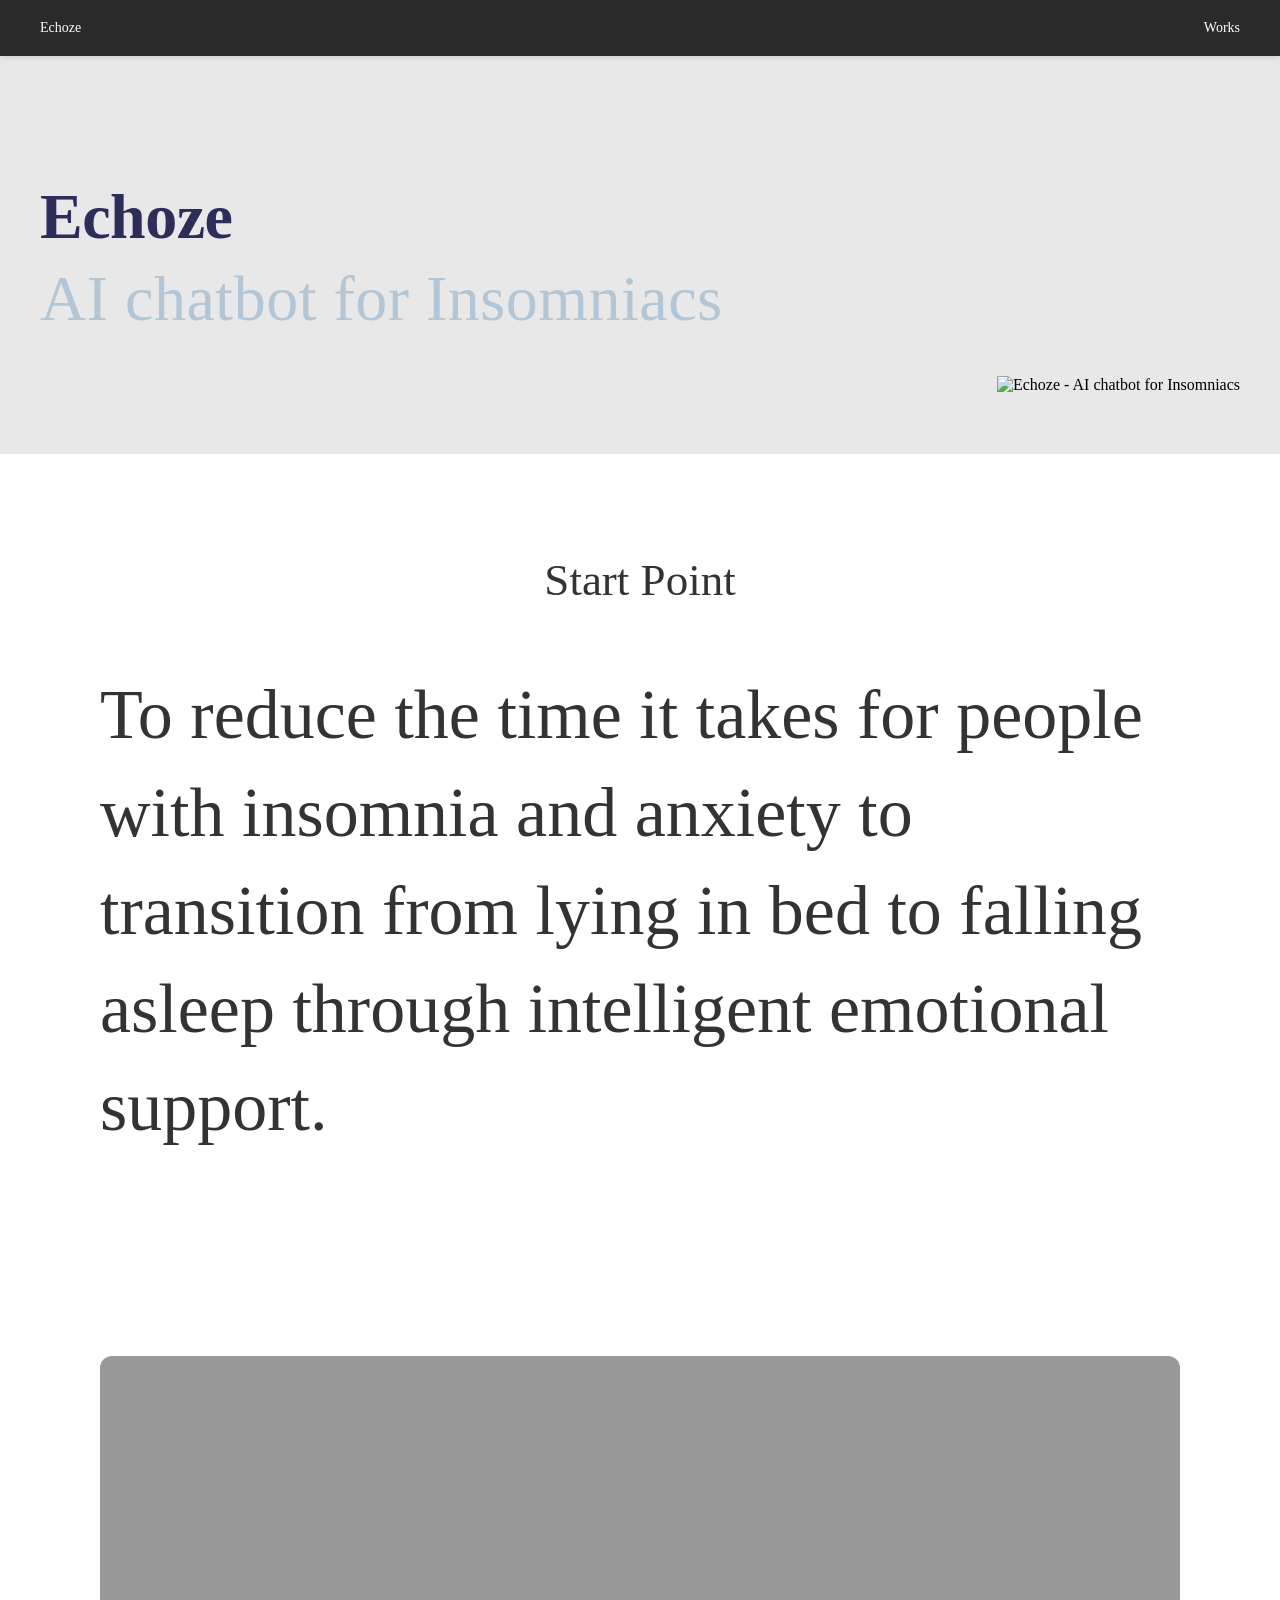
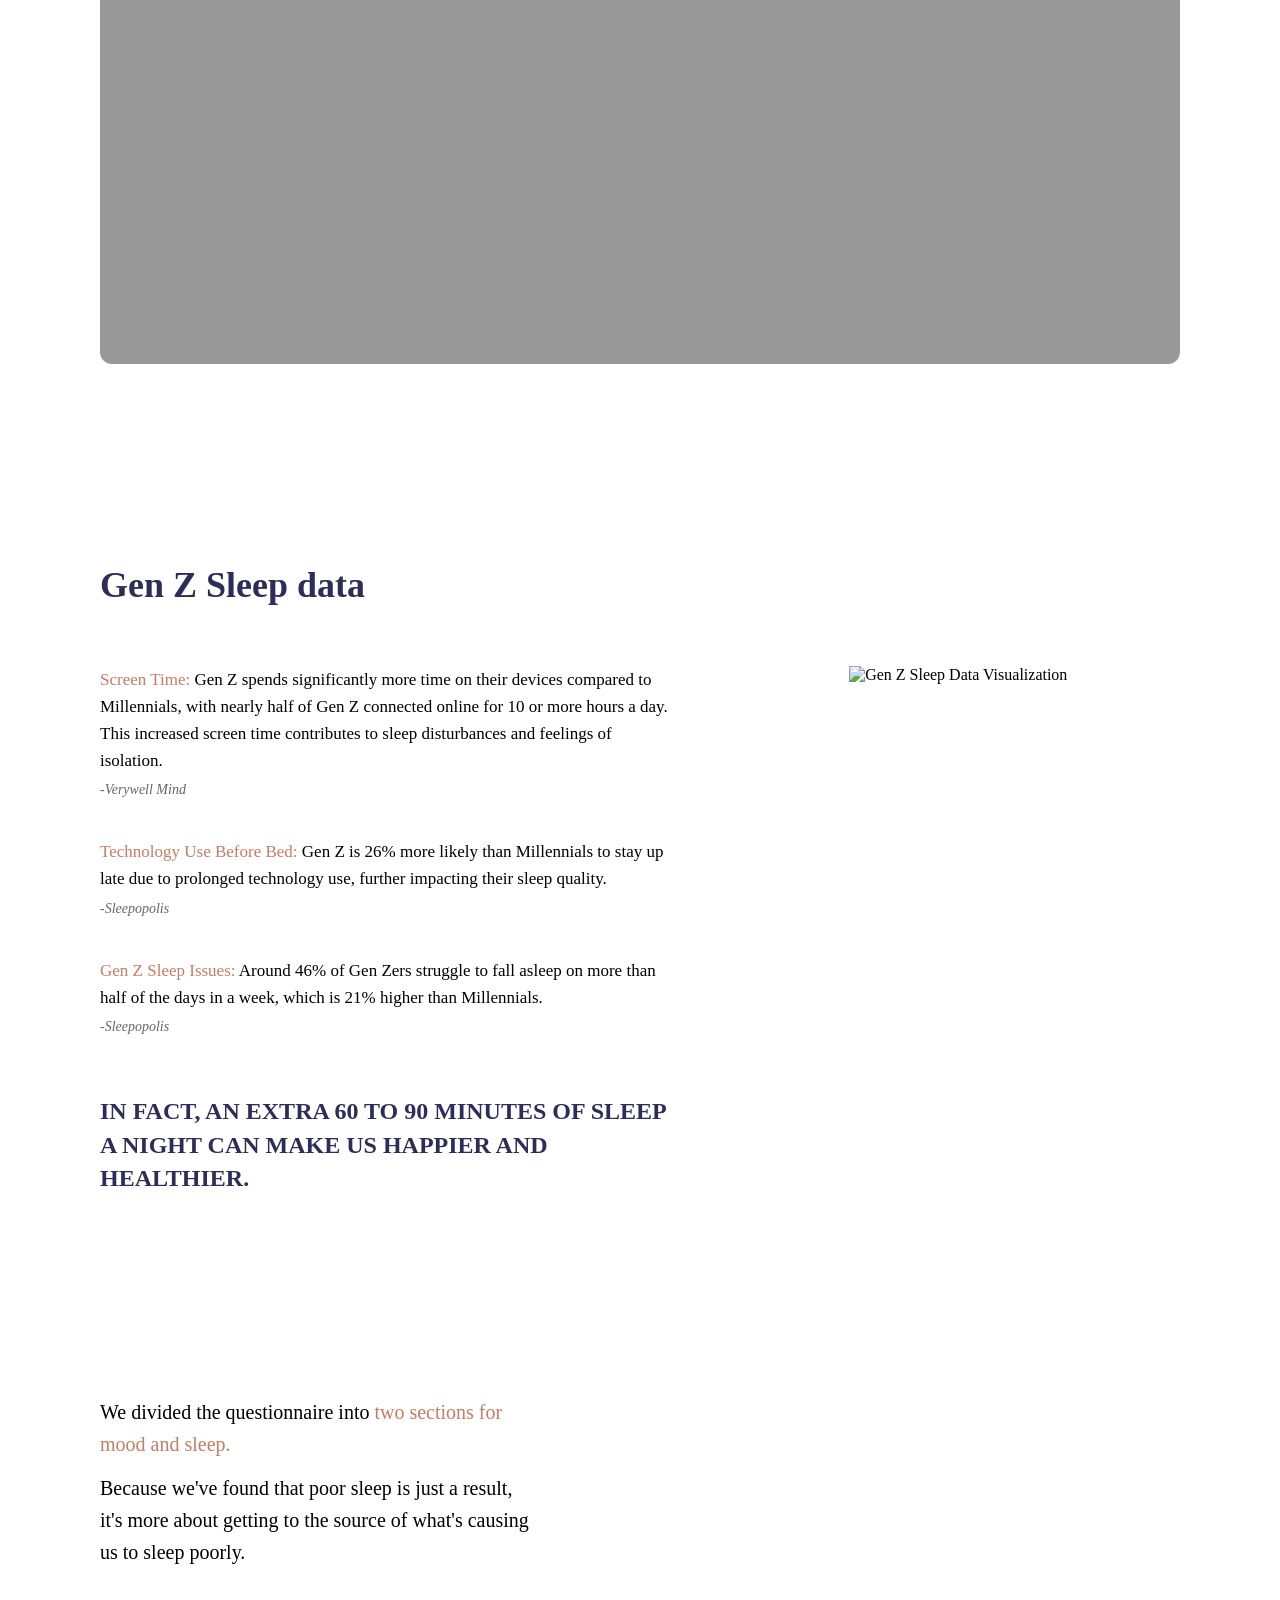
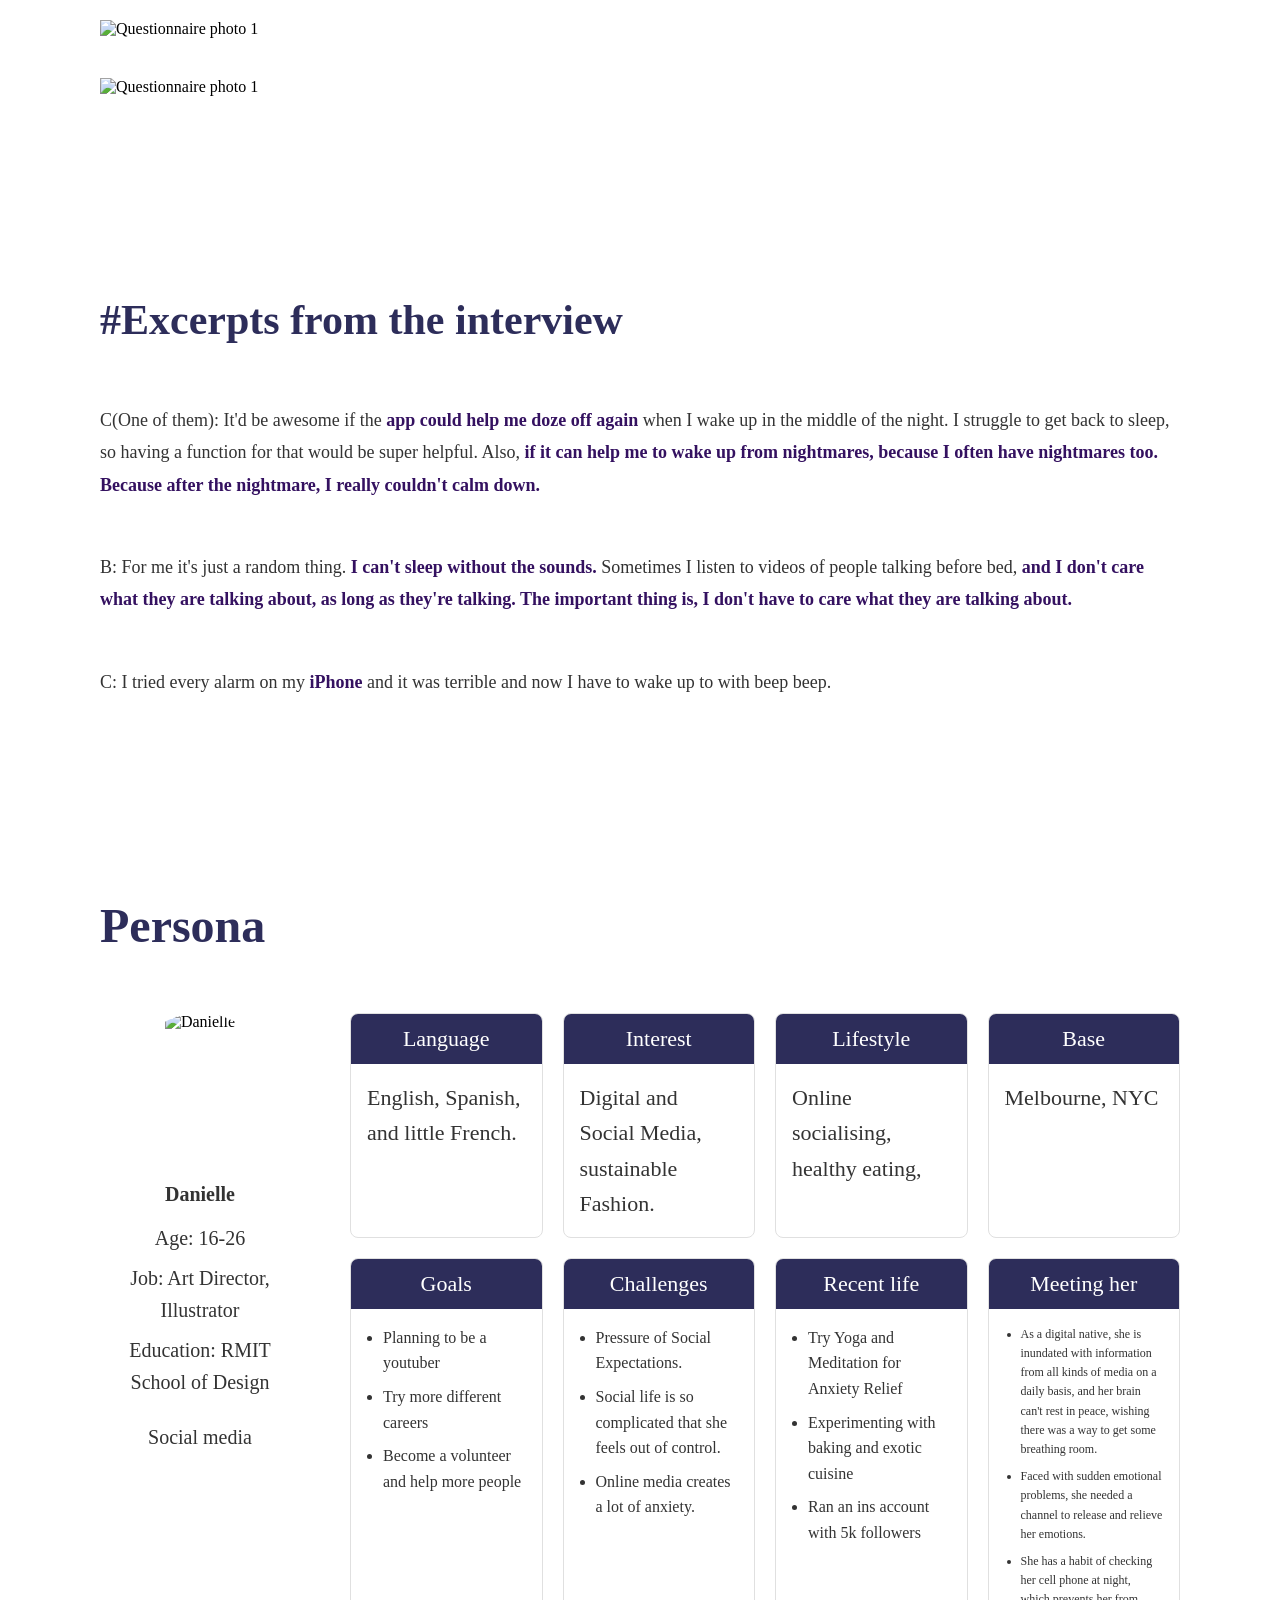
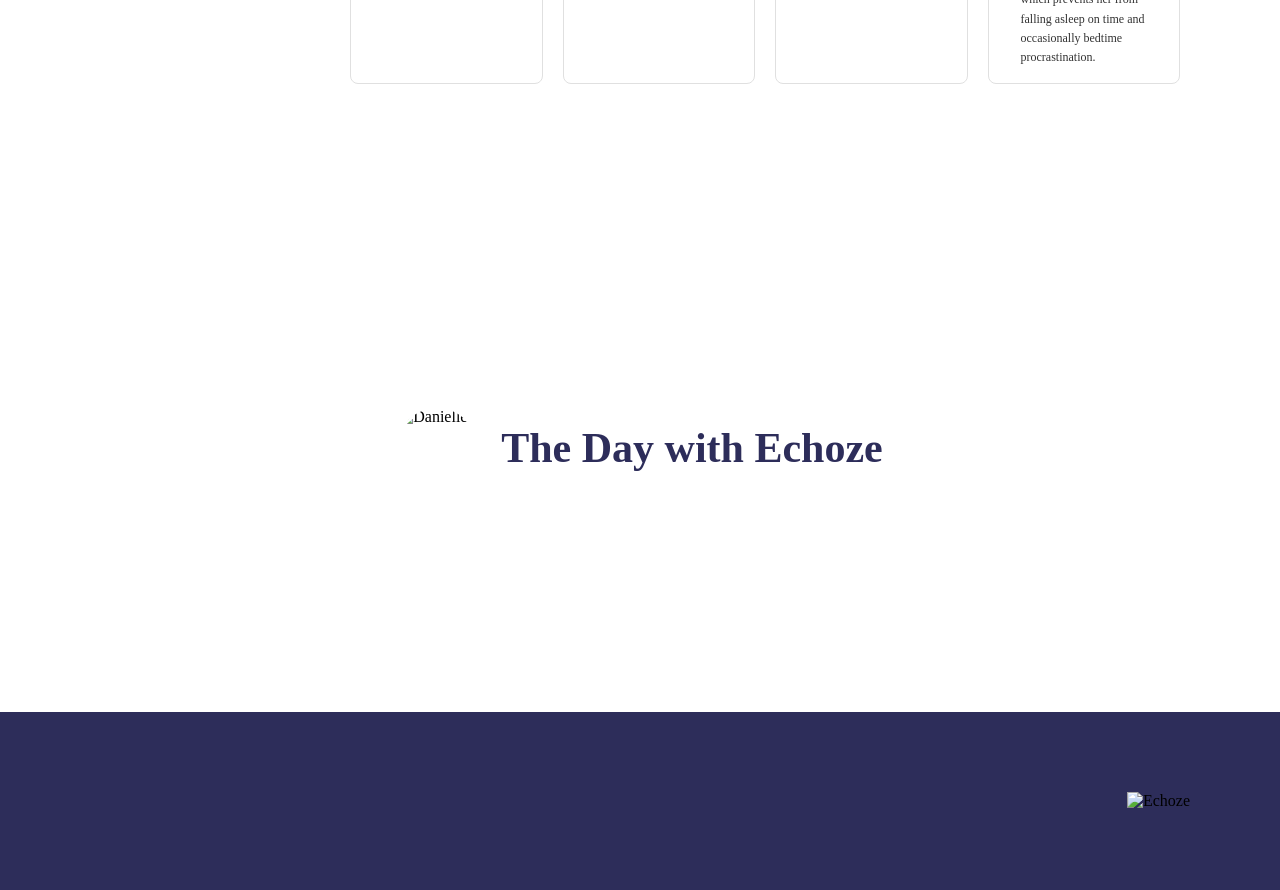
==== echoze.html @ 16c54534 "Draft Portfolio Web" ====
<!DOCTYPE html>
<html lang="zh-CN">
<head>
    <meta charset="UTF-8">
    <meta name="viewport" content="width=device-width, initial-scale=1.0">
    <title>Echoze - Yanqi Wang</title>
    <link rel="stylesheet" href="css/common.css">
    <link rel="stylesheet" href="css/echoze.css">
</head>
<body>
    <header class="header">
        <div class="header-left"><a href="index.html">Echoze</a></div>
        <div class="header-right">Works</div>
    </header>

    <main class="echoze-main">
        <section class="hero-section">
            <div class="hero-content">
                <h1 class="hero-title">Echoze </h1>
                <p class="hero-subtitle">AI chatbot for Insomniacs</p>
                <div class="hero-image">
                    <img src="img/echoze/1.png" alt="Echoze - AI chatbot for Insomniacs">
                </div>
            </div>
        </section>

        <section class="start-point-section">
            <div class="cont">
                <p class="start-point-label">Start Point</p>
                <p class="start-point-text">
                    To reduce the time it takes for people with insomnia and anxiety to transition from lying in bed to falling asleep through intelligent emotional support.
                </p>
                <div class="video-wrapper">
                    <iframe src="https://www.youtube.com/embed/DLwA-kIjRvY" title="YouTube video player" frameborder="0" allow="accelerometer; autoplay; clipboard-write; encrypted-media; gyroscope; picture-in-picture; web-share" allowfullscreen></iframe>
                </div>
            </div>
        </section>

        <section class="sleep-data-section">
            <div class="cont">
                <h2 class="sleep-data-title">Gen Z Sleep data</h2>
                <div class="sleep-data-content">
                    <div class="sleep-data-left">
                        <div class="data-item">
                            <p class="data-text"><span class="highlight">Screen Time:</span> Gen Z spends significantly more time on their devices compared to Millennials, with nearly half of Gen Z connected online for 10 or more hours a day. This increased screen time contributes to sleep disturbances and feelings of isolation.</p>
                            <p class="data-source">-Verywell Mind</p>
                        </div>
                        <div class="data-item">
                            <p class="data-text"><span class="highlight">Technology Use Before Bed:</span> Gen Z is 26% more likely than Millennials to stay up late due to prolonged technology use, further impacting their sleep quality.</p>
                            <p class="data-source">-Sleepopolis</p>
                        </div>
                        <div class="data-item">
                            <p class="data-text"><span class="highlight">Gen Z Sleep Issues:</span> Around 46% of Gen Zers struggle to fall asleep on more than half of the days in a week, which is 21% higher than Millennials.</p>
                            <p class="data-source">-Sleepopolis</p>
                        </div>
                        <p class="sleep-data-conclusion">IN FACT, AN EXTRA 60 TO 90 MINUTES OF SLEEP A NIGHT CAN MAKE US HAPPIER AND HEALTHIER.</p>
                    </div>
                    <div class="sleep-data-right">
                        <img src="img/echoze/2.png" alt="Gen Z Sleep Data Visualization">
                    </div>
                </div>
            </div>
        </section>

        <section class="questionnaire-section">
            <div class="cont">
                <div class="questionnaire-content">
                    <div class="questionnaire-text">
                        <p>We divided the questionnaire into <span class="highlight">two sections for mood and sleep.</span></p>
                        <p>Because we've found that poor sleep is just a result, it's more about getting to the source of what's causing us to sleep poorly.</p>
                    </div>
                    <div class="img-cont">
                        <img src="img/echoze/3.png" alt="Questionnaire photo 1">
                    </div>
                     <div class="img-cont">
                        <img src="img/echoze/4.png" alt="Questionnaire photo 1">
                    </div>
                    <!-- <div class="questionnaire-gallery">
                        <div class="gallery-row">
                            <div class="gallery-item"><img src="img/echoze/q1.png" alt="Questionnaire photo 1"></div>
                            <div class="gallery-item"><img src="img/echoze/q2.png" alt="Questionnaire photo 2"></div>
                            <div class="gallery-item"><img src="img/echoze/q3.png" alt="Questionnaire photo 3"></div>
                            <div class="gallery-item"><img src="img/echoze/q4.png" alt="Questionnaire photo 4"></div>
                        </div>
                        <div class="gallery-row">
                            <div class="gallery-item"><img src="img/echoze/q5.png" alt="Questionnaire photo 5"></div>
                            <div class="gallery-item"><img src="img/echoze/q6.png" alt="Questionnaire photo 6"></div>
                            <div class="gallery-item"><img src="img/echoze/q7.png" alt="Questionnaire photo 7"></div>
                        </div>
                    </div> -->
                </div>
            </div>
        </section>

        <section class="interview-section">
            <div class="cont">
                <h2 class="interview-title">#Excerpts from the interview</h2>
                <div class="interview-content">
                    <div class="interview-item">
                       
                        <p class="interview-text">  C(One of them): It'd be awesome if the <span class="highlight">app could help me doze off again</span> when I wake up in the middle of the night. I struggle to get back to sleep, so having a function for that would be super helpful. Also, <span class="highlight">if it can help me to wake up from nightmares, because I often have nightmares too. Because after the nightmare, I really couldn't calm down.</span></p>
                    </div>
                    <div class="interview-item">
                       
                        <p class="interview-text"> B: For me it's just a random thing. <span class="highlight">I can't sleep without the sounds.</span> Sometimes I listen to videos of people talking before bed, <span class="highlight">and I don't care what they are talking about, as long as they're talking. The important thing is, I don't have to care what they are talking about.</span></p>
                    </div>
                    <div class="interview-item">
                      
                        <p class="interview-text">   C: I tried every alarm on my <span class="highlight">iPhone</span> and it was terrible and now I have to wake up to with beep beep.</p>
                    </div>
                </div>
            </div>
        </section>

        <section class="persona-section">
            <div class="cont">
                <h2 class="persona-title">Persona</h2>
                <div class="persona-content">
                    <div class="persona-left">
                        <div class="persona-avatar">
                            <img src="img/echoze/5.png" alt="Danielle">
                        </div>
                        <p class="persona-name">Danielle</p>
                        <p class="persona-info">Age: 16-26</p>
                        <p class="persona-info">Job: Art Director,<br>Illustrator</p>
                        <p class="persona-info">Education: RMIT<br>School of Design</p>
                        <div class="persona-social">
                            <p class="social-label">Social media</p>
                            <div class="social-icons">
                                <span class="social-icon">
                                    <img src="./img/echoze/i1.png" alt="">
                                </span>
                                <span class="social-icon"><img src="./img/echoze/i2.png" alt=""></span>
                                <span class="social-icon"><img src="./img/echoze/i3.png" alt=""></span>
                                <span class="social-icon"><img src="./img/echoze/i4.png" alt=""></span>
                            </div>
                        </div>
                    </div>
                    <div class="persona-right">
                        <div class="persona-grid">
                            <div class="persona-card">
                                <div class="card-header">Language</div>
                                <div class="card-body">English, Spanish, and little French.</div>
                            </div>
                            <div class="persona-card">
                                <div class="card-header">Interest</div>
                                <div class="card-body">Digital and Social Media, sustainable Fashion.</div>
                            </div>
                            <div class="persona-card">
                                <div class="card-header">Lifestyle</div>
                                <div class="card-body">Online socialising, healthy eating,</div>
                            </div>
                            <div class="persona-card">
                                <div class="card-header">Base</div>
                                <div class="card-body">Melbourne, NYC</div>
                            </div>
                            <div class="persona-card">
                                <div class="card-header">Goals</div>
                                <div class="card-body">
                                    <ul style="font-size: 16px;">
                                        <li>Planning to be a youtuber</li>
                                        <li>Try more different careers</li>
                                        <li>Become a volunteer and help more people</li>
                                    </ul>
                                </div>
                            </div>
                            <div class="persona-card">
                                <div class="card-header">Challenges</div>
                                <div class="card-body">
                                    <ul style="font-size: 16px;">
                                        <li>Pressure of Social Expectations.</li>
                                        <li>Social life is so complicated that she feels out of control.</li>
                                        <li>Online media creates a lot of anxiety.</li>
                                    </ul>
                                </div>
                            </div>
                            <div class="persona-card">
                                <div class="card-header">Recent life</div>
                                <div class="card-body">
                                    <ul style="font-size: 16px;">
                                        <li>Try Yoga and Meditation for Anxiety Relief</li>
                                        <li>Experimenting with baking and exotic cuisine</li>
                                        <li>Ran an ins account with 5k followers</li>
                                    </ul>
                                </div>
                            </div>
                            <div class="persona-card">
                                <div class="card-header">Meeting her</div>
                                <div class="card-body">
                                    <ul style="font-size: 12px;">
                                        <li>As a digital native, she is inundated with information from all kinds of media on a daily basis, and her brain can't rest in peace, wishing there was a way to get some breathing room.</li>
                                        <li>Faced with sudden emotional problems, she needed a channel to release and relieve her emotions.</li>
                                        <li>She has a habit of checking her cell phone at night, which prevents her from falling asleep on time and occasionally bedtime procrastination.</li>
                                    </ul>
                                </div>
                            </div>
                        </div>
                    </div>
                </div>
                <div class="img-group">
                    <img src="./img/echoze/6.png" alt="">
                    <img src="./img/echoze/7.png" alt="">
                    <img src="./img/echoze/8.png" alt="">
                </div>
            </div>
        </section>

        <section class="day-section">
            <div class="cont">
                <div class="day-header">
                    <div class="day-avatar">
                        <img src="img/echoze/5.png" alt="Danielle">
                    </div>
                    <h2 class="day-title">The Day with Echoze</h2>
                </div>
                <div class="img-group">
                    <img src="./img/echoze/10.png" alt="">
                    <img src="./img/echoze/11.png" alt="" style="margin-bottom: -300px;">
                    <img src="./img/echoze/12.png" alt="">
                </div>
            </div>
        </section>
    </main>

    <footer class="echoze-footer">
        <div class="footer-content">
            <div class="footer-logo">
                <img src="img/echoze/logo.png" alt="Echoze">
            </div>
        </div>
    </footer>
</body>
</html>
---- css/common.css ----
*{
    margin: 0;
    padding: 0;
    box-sizing: border-box;
}
a {
    text-decoration: none;
}
.section {
    /* min-height: 100vh; */
    /* display: flex; */
   
    padding: 60px 80px;
    background-color: #fff;
}

.cont {
    max-width: 1100px;
    margin: 0 auto 0 auto;
    width: 90%;
}
.img-cont {
   
}
.img-cont img {
    width: 100%;
    height: auto;
     
}
/* Header */
.header {
    display: flex;
    justify-content: space-between;
    align-items: center;
    padding: 20px 40px;
    background-color: #fff;
    position: fixed;
    top: 0;
    left: 0;
    right: 0;
    z-index: 100;
    box-shadow: 0 2px 4px rgba(0, 0, 0, 0.1);
}

.header-left {
    font-size: 14px;
    color: #333;
}
.header-left a {
    color: #fff;
}
.header-right {
    font-size: 14px;
    color: #333;
}
.center-section .cont{
       max-width: 1400px;
    margin: 0 auto;
    padding: 80px 0;
}
---- css/echoze.css ----
/* Echoze Page Styles */
* {
    margin: 0;
    padding: 0;
    box-sizing: border-box;
}

body {
}

.header {
    background-color: #2a2a2a;
}

.header-left,
.header-right {
    color: #fff;
}

.echoze-main {
    flex: 1;
    width: 100%;
}

.hero-section {
    
    display: flex;
    flex-direction: column;
    justify-content: center;
    padding:180px 40px 60px 40px;
    background-color: #e8e8e8;
}

.hero-content {
    max-width: 1400px;
    margin: 0 auto;
    width: 100%;
}

.hero-title {
    font-size: 64px;
    font-weight: 600;
    color: #2d2d5a;
    margin-bottom: 8px;
    letter-spacing: -0.5px;
}

.hero-subtitle {
    font-size:64px;
    font-weight: 300;
    color: #B2C6D5;
    margin-bottom: 40px;
    letter-spacing: 0.5px;
}

.hero-image {
    width: 100%;
    border-radius: 4px;
     text-align: right;
    overflow: hidden;
}

.hero-image img {
    width:80%;
    height: auto;
     
}

/* Start Point Section */
.start-point-section {
    
    display: flex;
    flex-direction: column;
    padding: 100px 40px;
    background-color: #fff;
}

 

.start-point-label {
    font-size: 45px;
    color: #333;
    margin-bottom: 60px;
    font-weight: 400;
    text-align: center;
}

.start-point-text {
    font-size: 70px;
    line-height: 1.4;
    color: #333;
    font-family: serif;
    text-align: left;
    font-weight: 400;
    margin-bottom: 200px;
}

.video-wrapper {
    position: relative;
    width: 100%;
    padding-bottom: 56.25%;
    height: 0;
    overflow: hidden;
    border-radius: 12px;
    background-color: #999;
}

.video-wrapper iframe {
    position: absolute;
    top: 0;
    left: 0;
    width: 100%;
    height: 100%;
    border: none;
}

/* Sleep Data Section */
.sleep-data-section {
    display: flex;
    flex-direction: column;
    padding: 100px 40px;
}

.sleep-data-title {
    font-size: 36px;
    font-weight: 600;
    color: #2d2d5a;
    margin-bottom: 60px;
}

.sleep-data-content {
    display: flex;
    gap: 60px;
    align-items: flex-start;
}

.sleep-data-left {
    flex: 1.3;
    display: flex;
    flex-direction: column;
    gap: 40px;
}

.data-item {
    display: flex;
    flex-direction: column;
    gap: 8px;
}

.data-text {
    font-size: 17px;
    line-height: 1.6;
}

.data-text .highlight {
    color: #c97b63;
    font-weight: 500;
}

.data-source {
    font-size: 14px;
    color: #666;
    font-style: italic;
}

.sleep-data-conclusion {
    font-size: 24px;
    font-weight: 600;
    color: #2d2d5a;
    line-height: 1.4;
    margin-top: 20px;
}

.sleep-data-right {
    flex: 1;
    display: flex;
    justify-content: center;
    align-items: center;
}

.sleep-data-right img {
    max-width: 100%;
    height: auto;
    display: block;
}

/* Questionnaire Section */
.questionnaire-section {
    padding: 100px 40px;
    background-color: #fff;
}

.questionnaire-content {
    display: flex;
    flex-direction: column;
    gap: 40px;
}

.questionnaire-text {
    max-width: 40%;
}

.questionnaire-text p {
    font-size: 20px;
    line-height: 1.6;
    margin-bottom: 12px;
}

.questionnaire-text .highlight {
    color: #c97b63;
    font-weight: 500;
}

.questionnaire-gallery {
    display: flex;
    flex-direction: column;
    gap: 12px;
}

.gallery-row {
    display: flex;
    gap: 12px;
}

.gallery-row:first-child {
    display: grid;
    grid-template-columns: repeat(4, 1fr);
    gap: 12px;
}

.gallery-row:last-child {
    display: grid;
    grid-template-columns: repeat(3, 1fr);
    gap: 12px;
}

.gallery-item {
    border-radius: 8px;
    overflow: hidden;
}

.gallery-item img {
    width: 100%;
    height: 100%;
    object-fit: cover;
    display: block;
}

/* Interview Section */
.interview-section {
    padding: 100px 40px;
    background-color: #fff;
}

.interview-title {
    font-size: 42px;
    font-weight: 700;
    color: #2d2d5a;
    margin-bottom: 60px;
}

.interview-content {
    display: flex;
    flex-direction: column;
    gap: 50px;
}

.interview-item {
    display: flex;
    flex-direction: column;
    gap: 12px;
}

.interview-speaker {
    font-size: 18px;
    display: inline-block;
    color: #2d2d5a;
    font-weight: 500;
}

.interview-text {
    font-size: 18px;
    line-height: 1.8;
    color: #333;
}

.interview-text .highlight {
    color: #341160;
    font-weight: 700;
}

/* Persona Section */
.persona-section {
    padding: 100px 40px;
    background-color: #fff;
}

.persona-title {
    font-size: 48px;
    font-weight: 700;
    color: #2d2d5a;
    margin-bottom: 60px;
}

.persona-content {
    display: flex;
    gap: 50px;
}

.persona-left {
    flex: 0 0 200px;
    display: flex;
    flex-direction: column;
    align-items: center;
    text-align: center;
}

.persona-avatar {
    width: 150px;
    height: 150px;
    border-radius: 50%;
    overflow: hidden;
    margin-bottom: 20px;
}

.persona-avatar img {
    width: 100%;
    height: 100%;
    object-fit: cover;
}

.persona-name {
    font-size: 20px;
    font-weight: 600;
    color: #333;
    margin-bottom: 16px;
}

.persona-info {
    font-size: 20px;
    color: #333;
    line-height: 1.6;
    margin-bottom: 8px;
}

.persona-social {
    margin-top: 20px;
}

.social-label {
    font-size: 20px;
    color: #333;
    margin-bottom: 10px;
}

.social-icons {
    display: flex;
    gap: 12px;
    justify-content: center;
}

.social-icon {
    width: 28px;
    height: 28px;
    color: #fff;
    border-radius: 4px;
    display: flex;
    align-items: center;
    justify-content: center;
    font-size: 12px;
}
.social-icon img{
    width: 100%;
}
.persona-right {
    flex: 1;
}

.persona-grid {
    display: grid;
    grid-template-columns: repeat(4, 1fr);
    gap: 20px;
}

.persona-card {
    border: 1px solid #e0e0e0;
    border-radius: 8px;
    overflow: hidden;
}

.card-header {
    background-color: #2d2d5a;
    color: #fff;
    padding: 12px 16px;
    font-size: 22px;
    font-weight: 500;
    text-align: center;
}

.card-body {
    padding: 16px;
    font-size: 22px;
    line-height: 1.6;
    color: #333;
}

.card-body ul {
    list-style: disc;
    padding-left: 16px;
}

.card-body li {
    margin-bottom: 8px;
}

.card-body li:last-child {
    margin-bottom: 0;
}

.img-group img{
    width: 100%;
   padding: 80px 0;
}

/* Day Section */
.day-section {
    padding: 60px 40px;
    background-color: #fff;
}

.day-header {
    display: flex;
    align-items: center;
    justify-content: center;
    gap: 24px;
}

.day-avatar {
    width: 80px;
    height: 80px;
    border-radius: 50%;
    overflow: hidden;
    flex-shrink: 0;
}

.day-avatar img {
    width: 100%;
    height: 100%;
    object-fit: cover;
}

.day-title {
    font-size: 42px;
    font-weight: 700;
    color: #2d2d5a;
}

/* Footer */
.echoze-footer {
    background-color: #2d2d5a;
    padding: 80px;
}

.footer-content {
    max-width: 1100px;
    margin: 0 auto;
    display: flex;
    justify-content: flex-end;
    align-items: center;
}

.footer-logo img {
    height: 40px;
    width: auto;
}
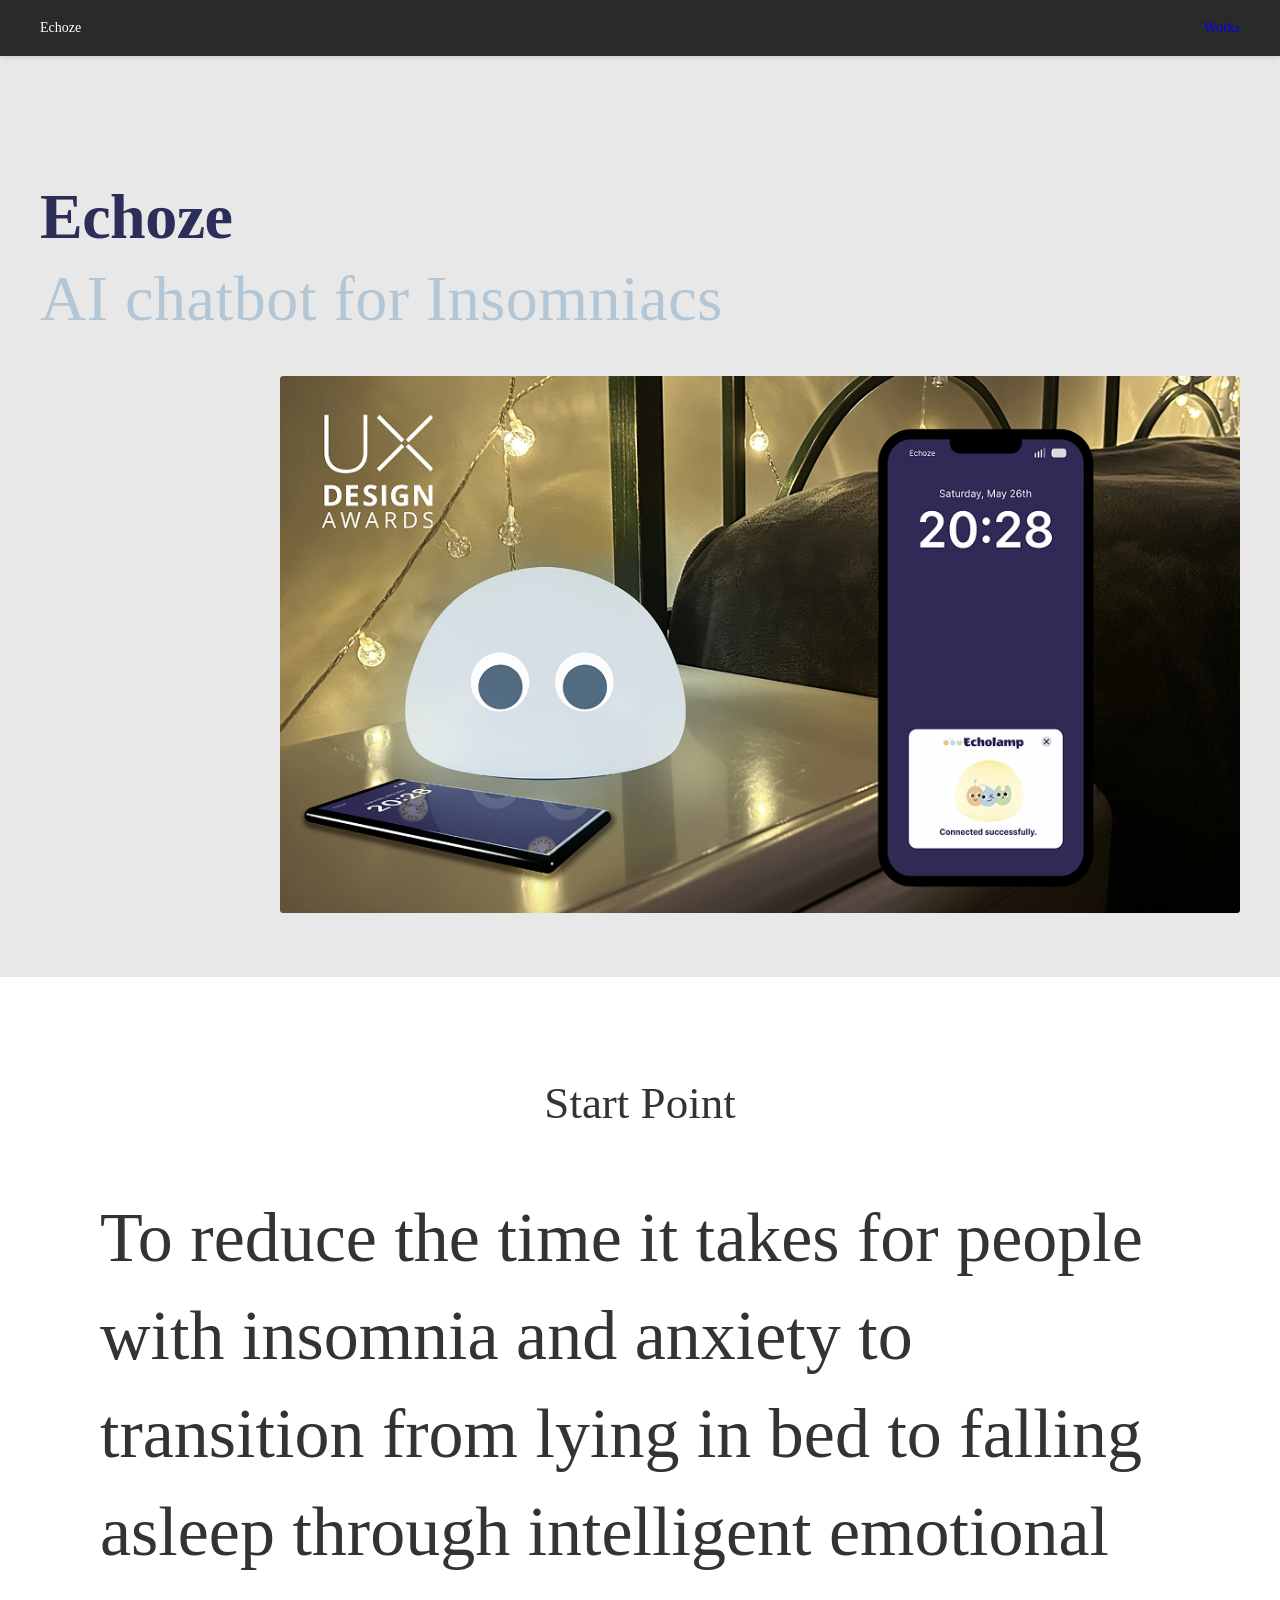
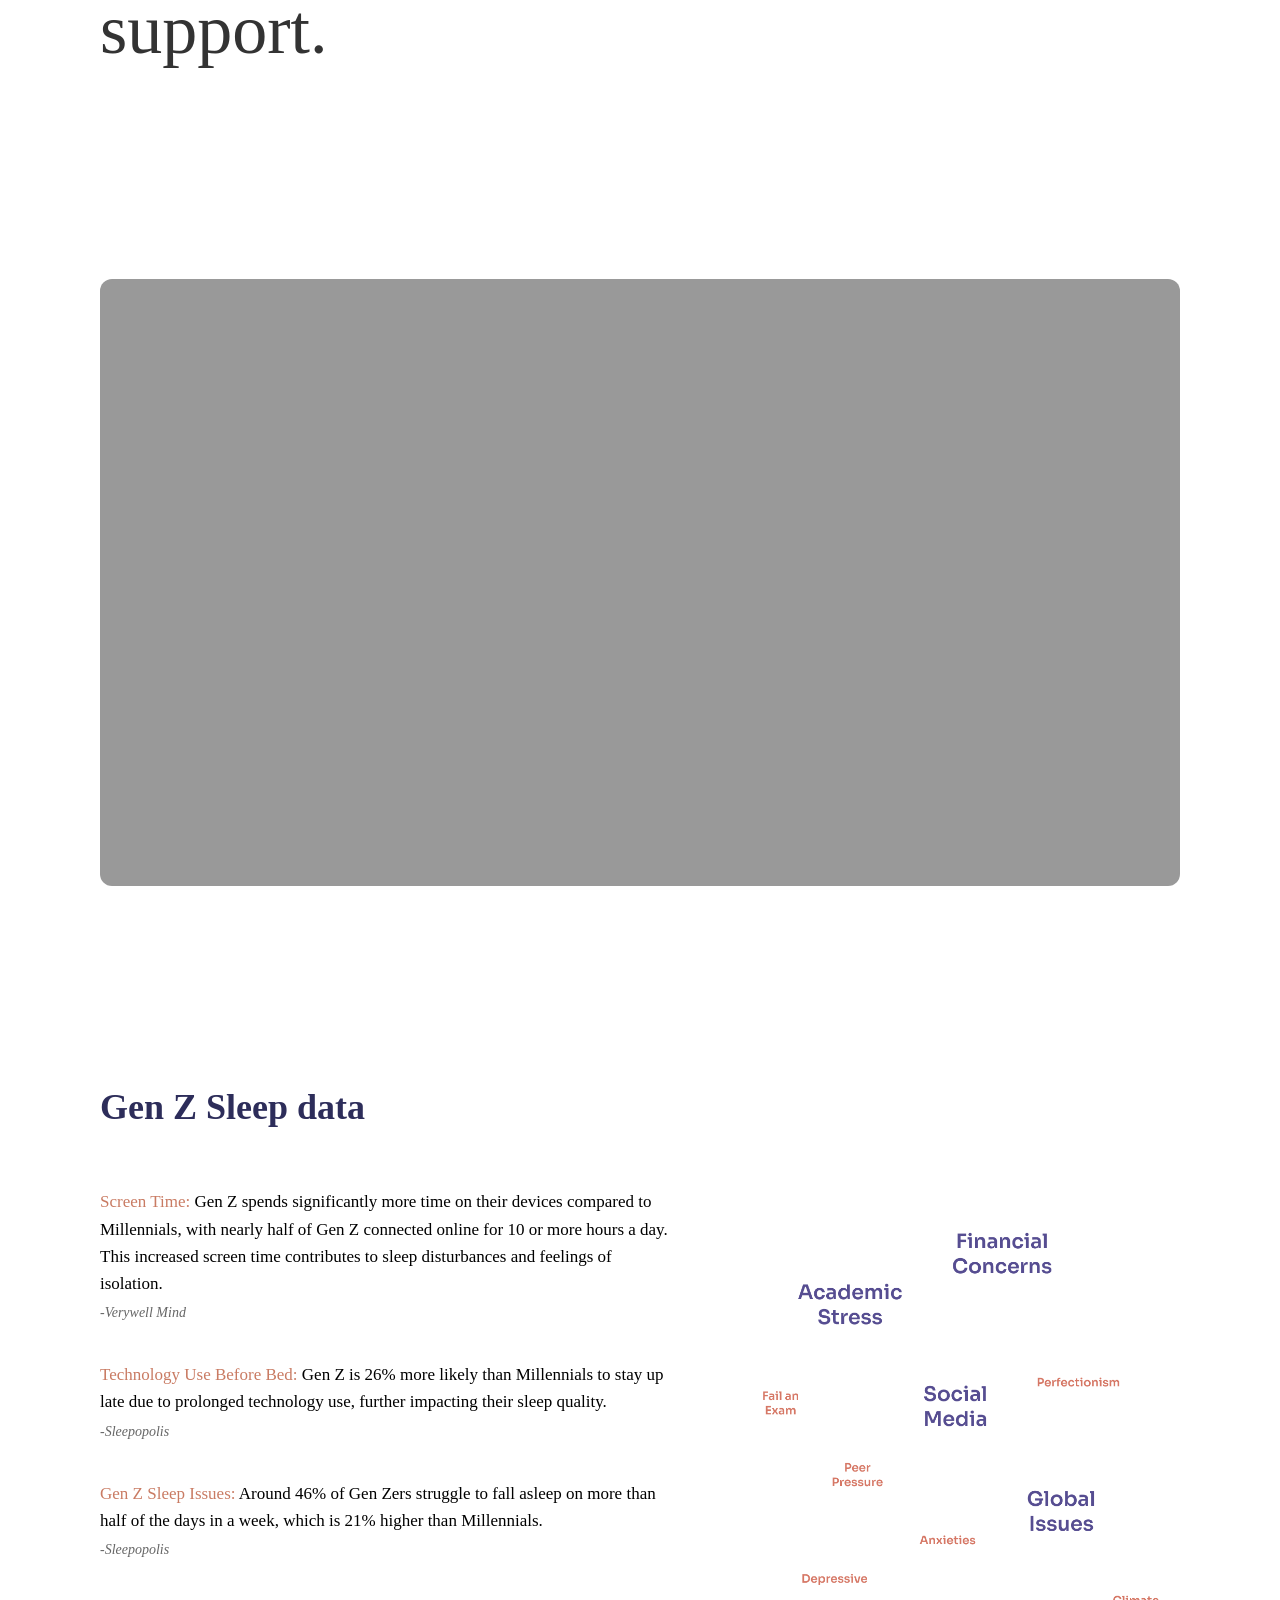
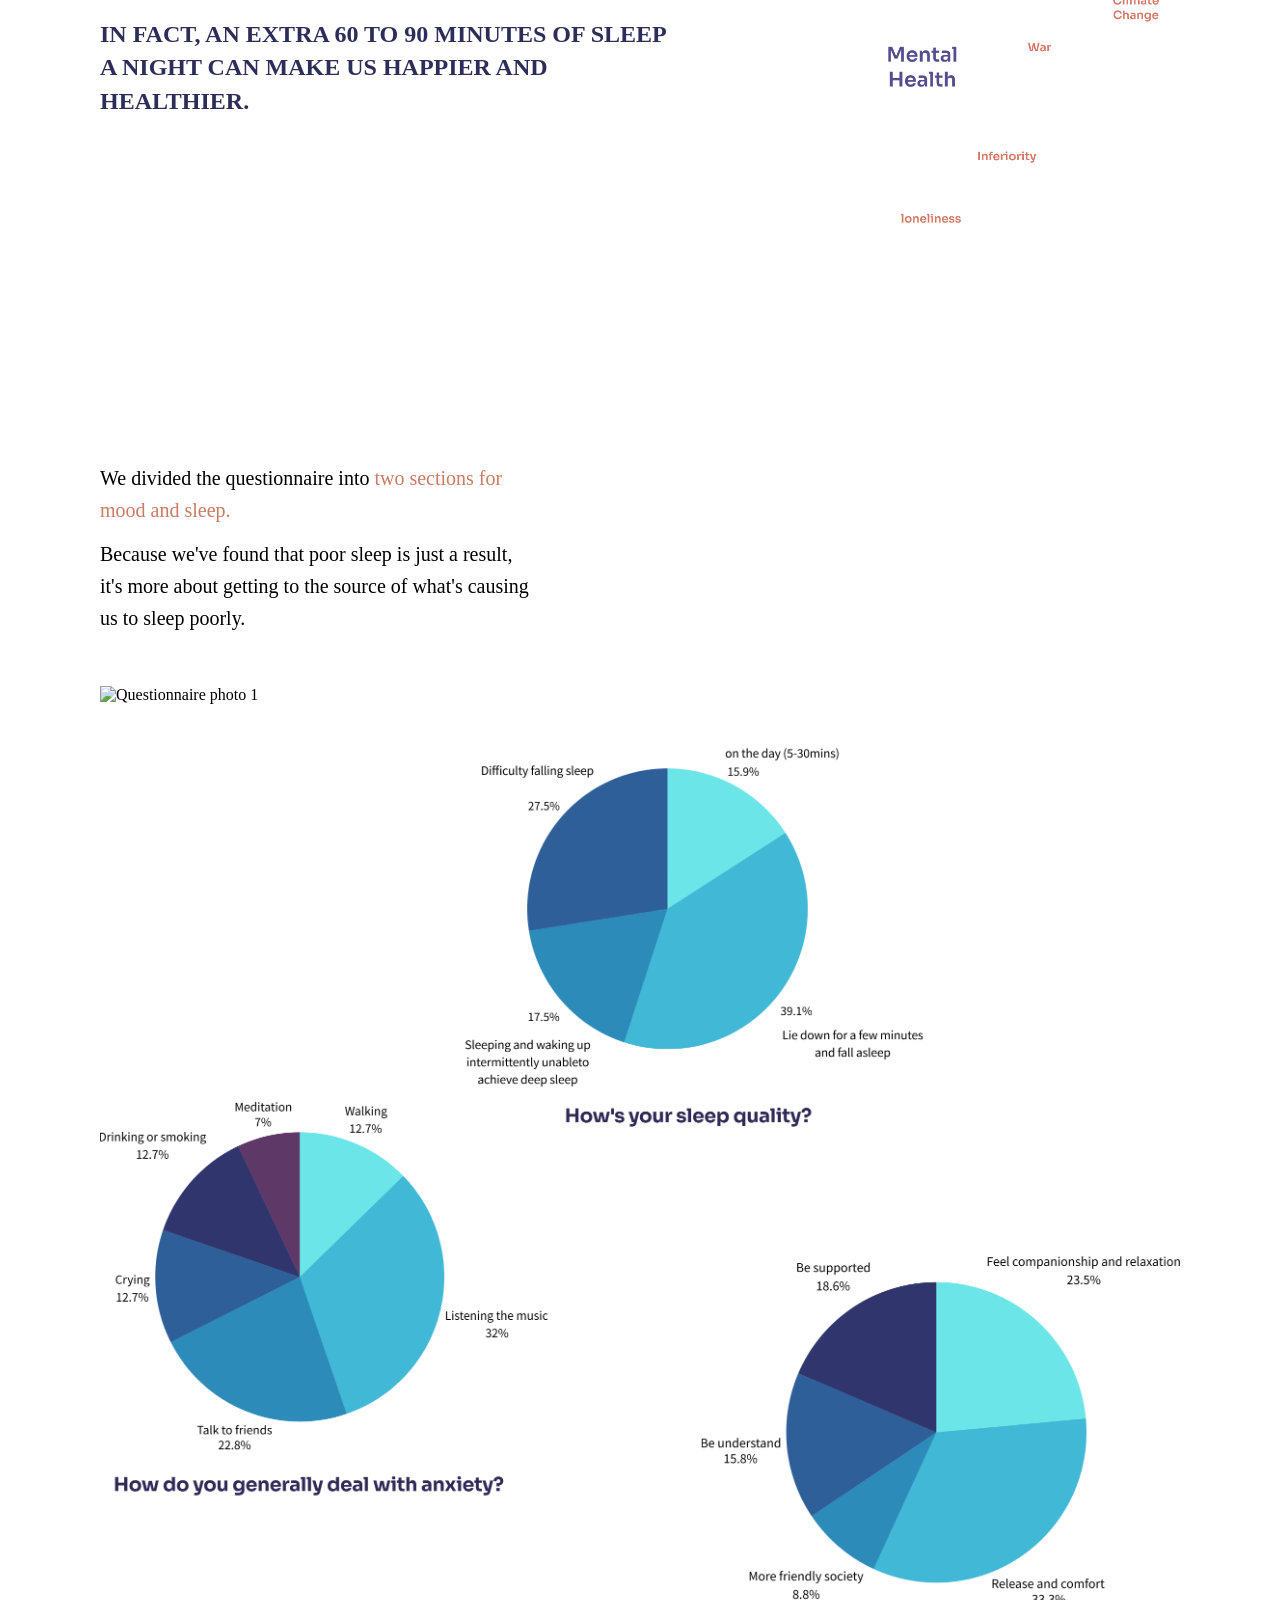
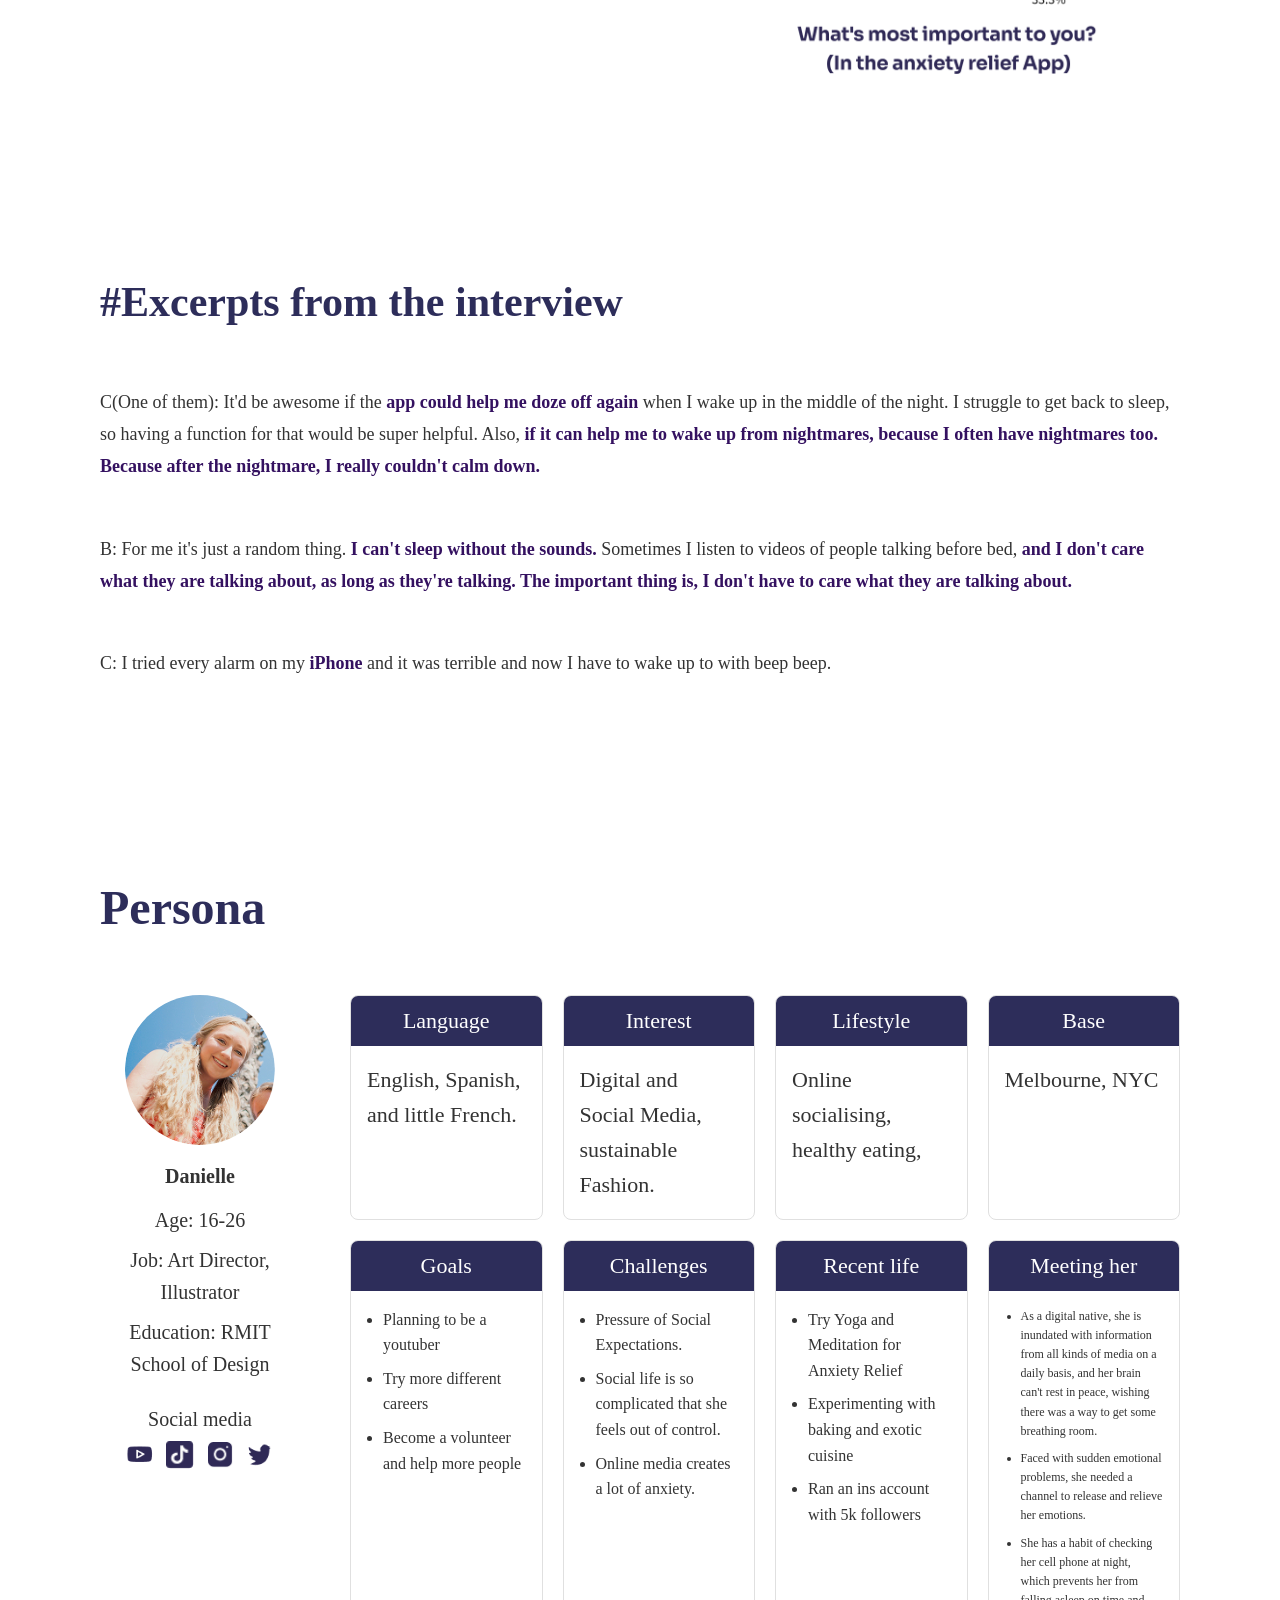
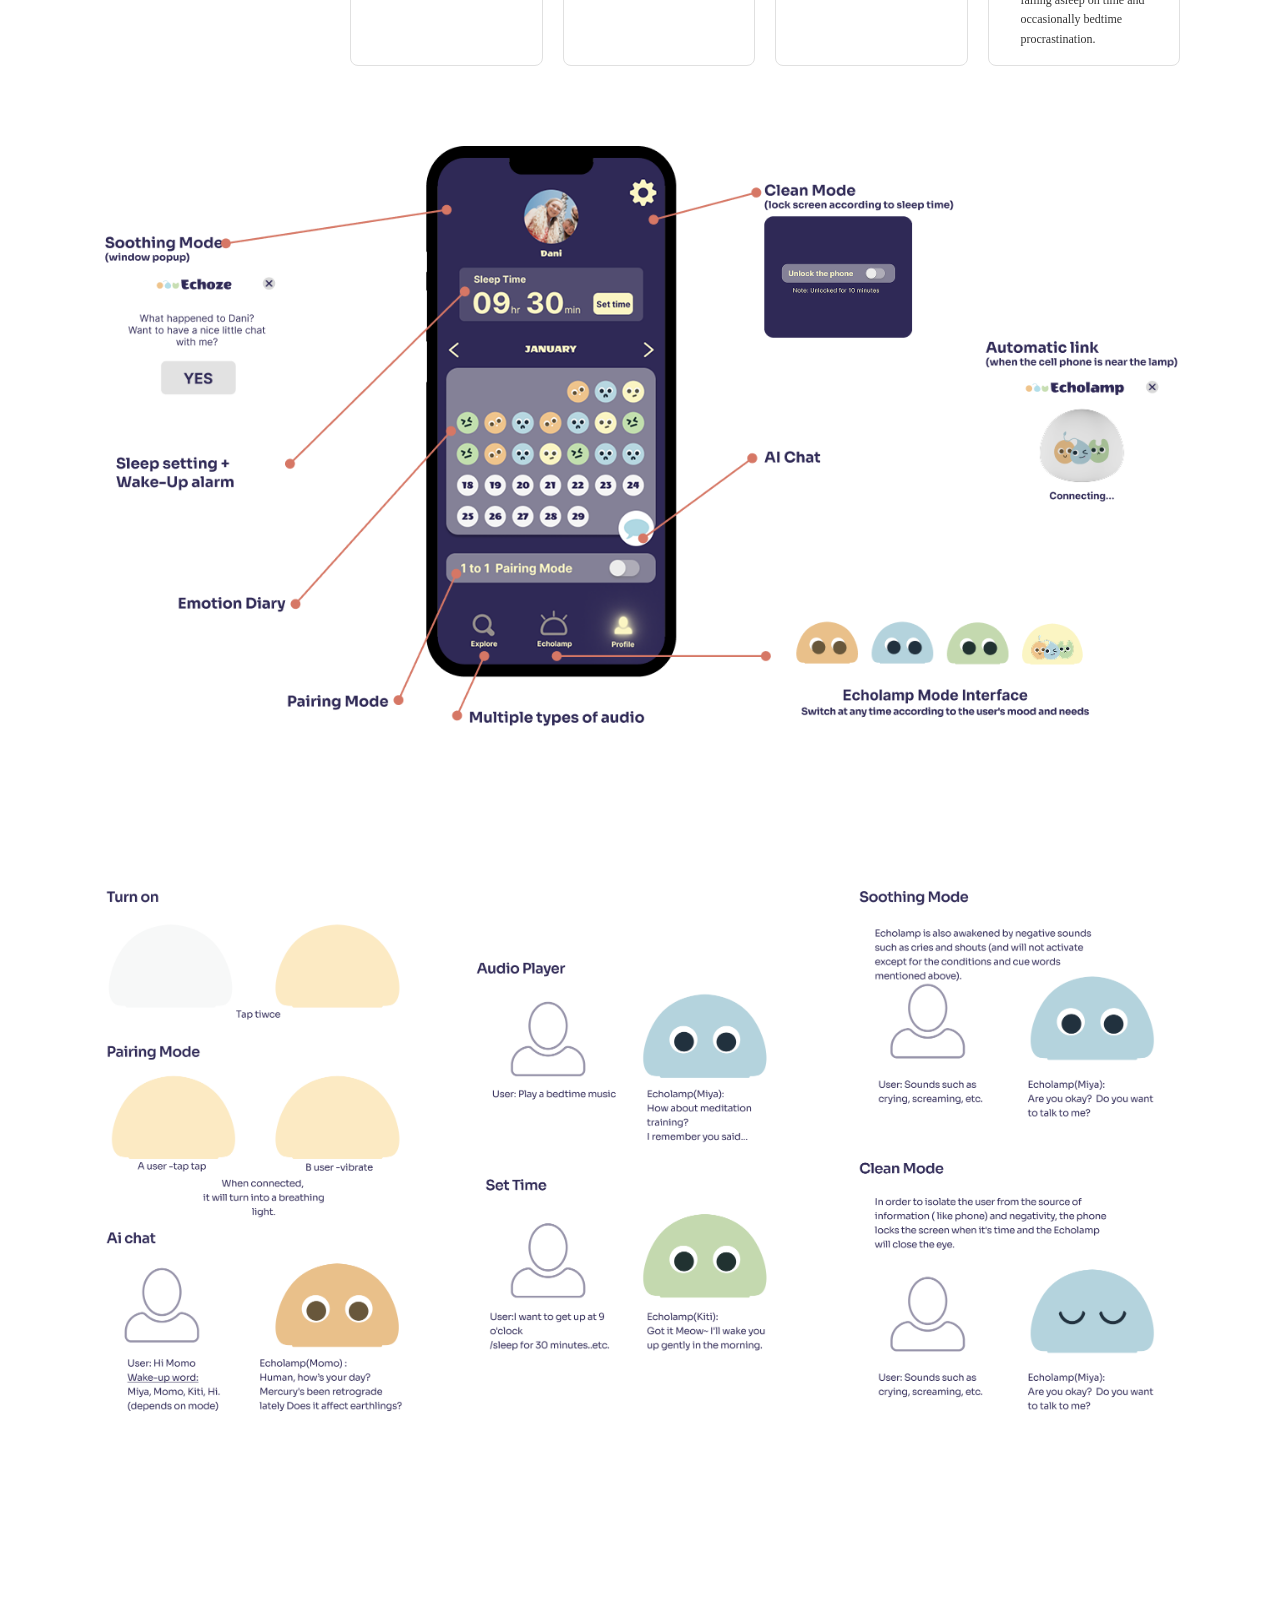
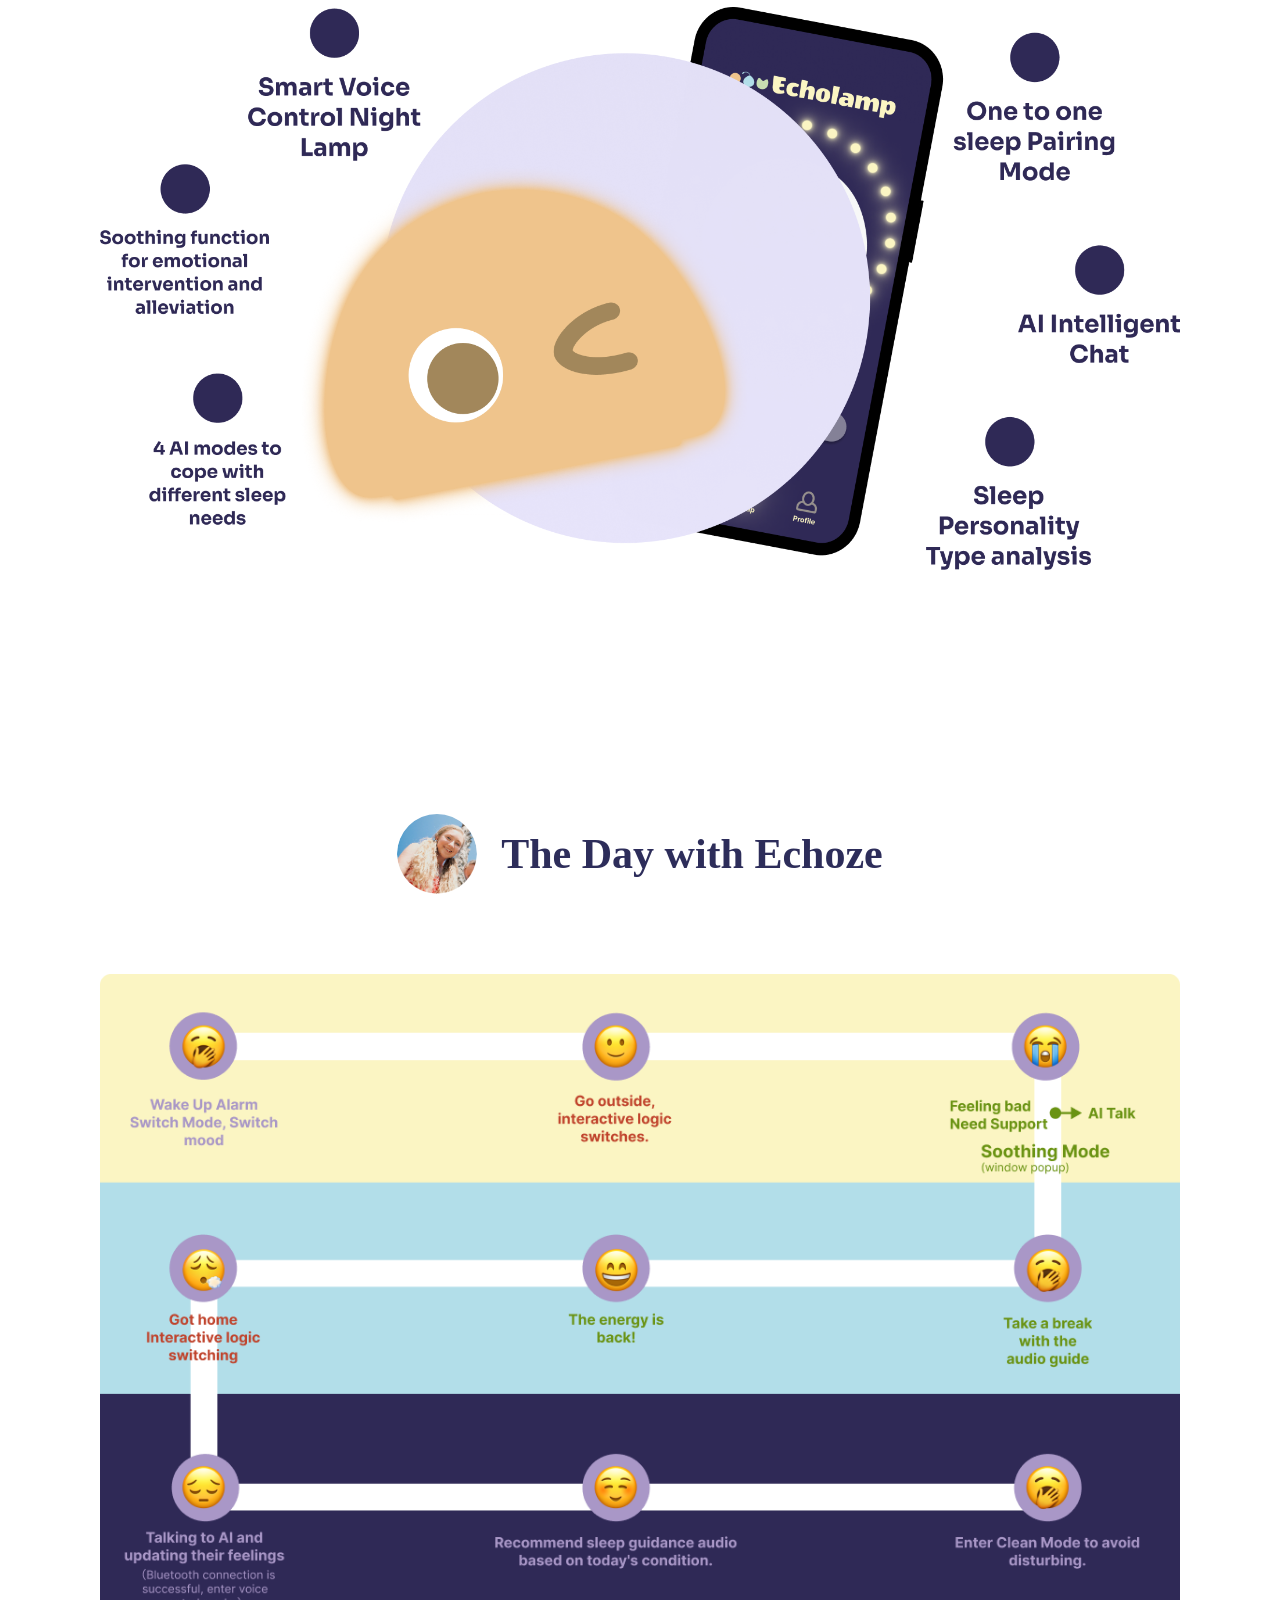
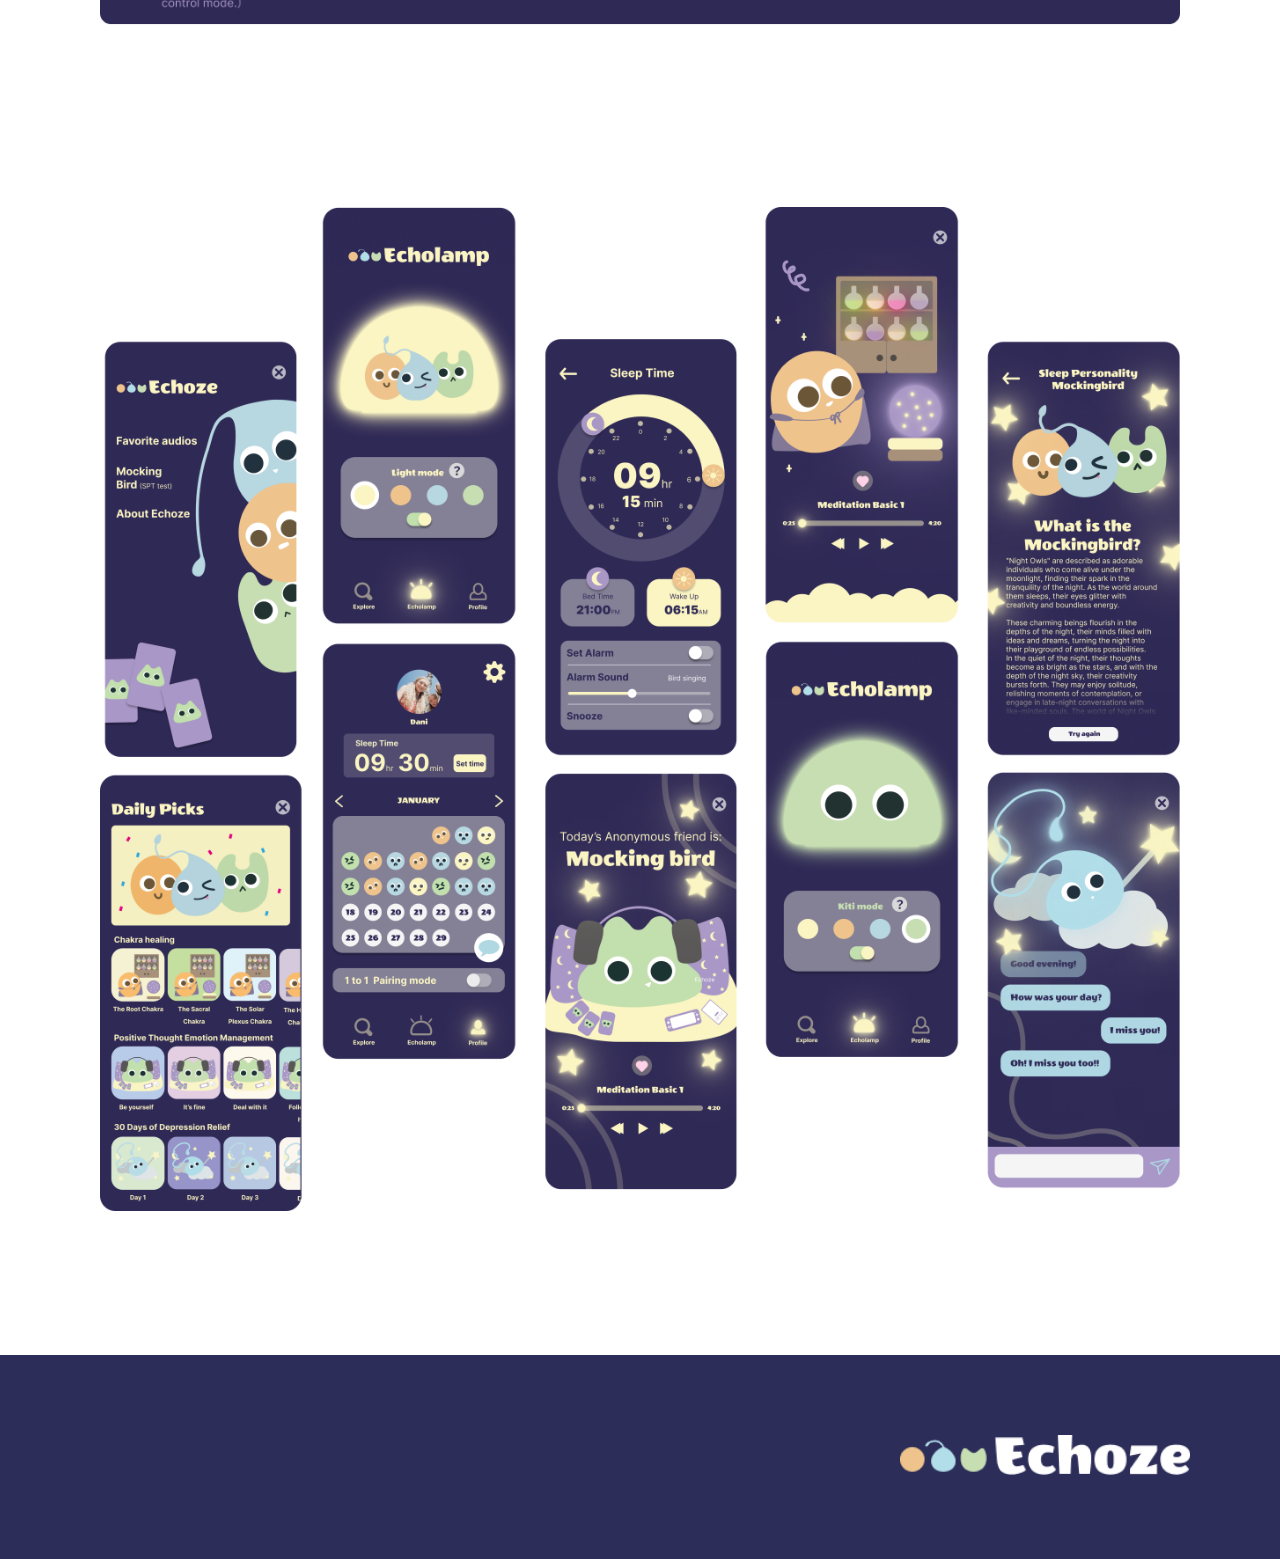
==== commit 572ee317: "Add files via upload" ====
--- a/echoze.html
+++ b/echoze.html
@@ -9,8 +9,8 @@
 </head>
 <body>
     <header class="header">
-        <div class="header-left"><a href="index.html">Echoze</a></div>
-        <div class="header-right">Works</div>
+        <div class="header-left"><a href="#">Echoze</a></div>
+        <div class="header-right"><a href="index.html">Works</a></div>
     </header>
 
     <main class="echoze-main">
